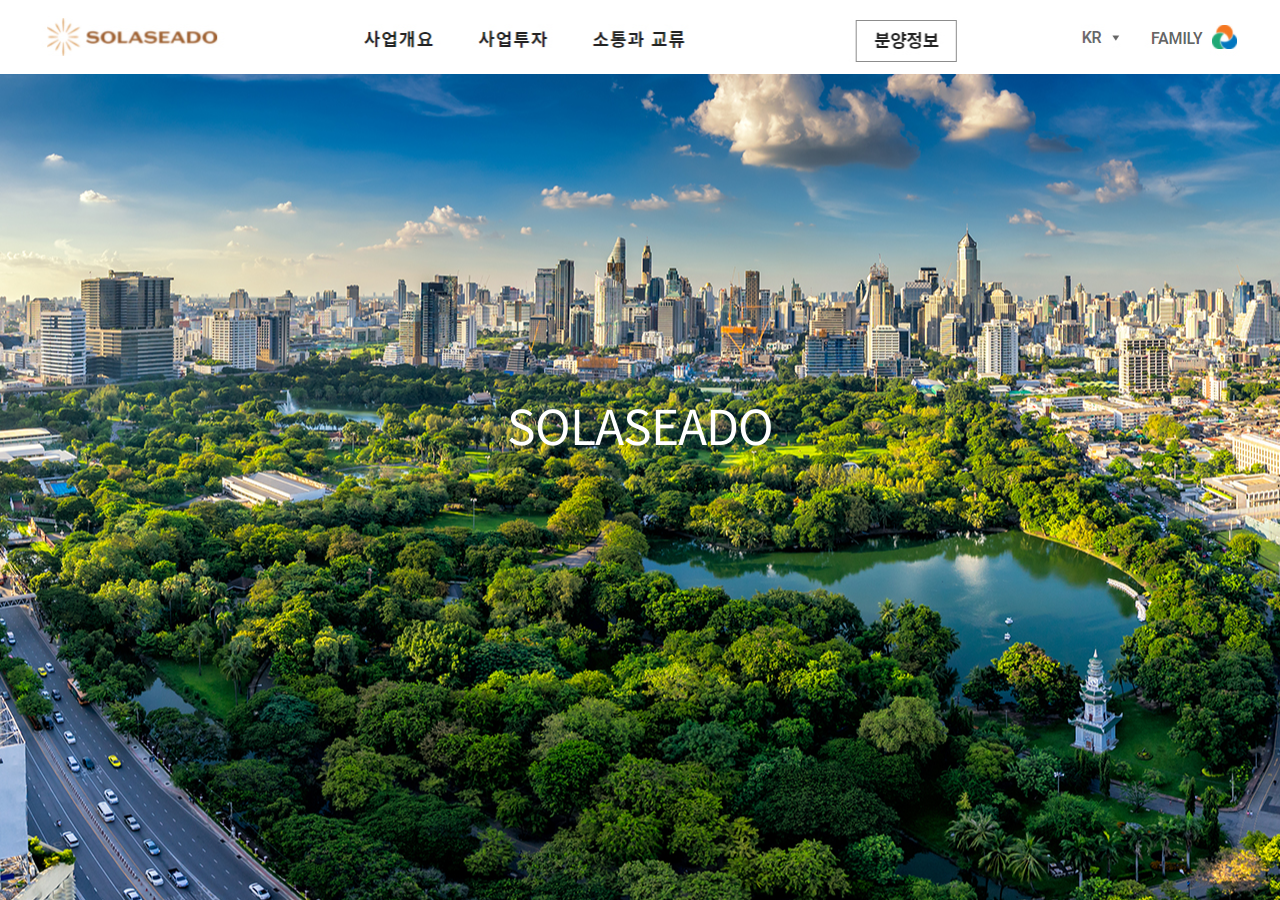
==== 06-sola/index.html @ d5ed10cb "애니메이션 연습용" ====
<!DOCTYPE html>
<html lang="ko">
<head>
    <meta charset="UTF-8">
    <meta http-equiv="X-UA-Compatible" content="IE=edge">
    <meta name="viewport" content="width=device-width, initial-scale=1.0">
    <title>태양의 도시 솔라시도</title>
    <link rel="stylesheet" href="reset.css">
    <style>
        body, html {
            font-family:'Noto Serif KR', serif;
            width:100%; height:100%; overflow:hidden;
        }
        /* design */
        .h_bg {background:#fff; position:fixed; left:0; top:0; width:100%; z-index:999;}
        .h_bg header {width:1200px; margin:0 auto;}
        .h_bg header img {width:100%;}
        .slide_wrap {}
        .slide_wrap .slide_c {position:relative;}
        .slide_wrap .slide_c .slide {
            position:absolute; left:0; top:0;
            width:100%; height:100vh;
            background-position:center;
            opacity:0; transition:opacity 0.5s;
        }
        .slide_wrap .slide_c .slide1 {background-image:url(images/bg1.jpg); opacity:1}
        .slide_wrap .slide_c .slide2 {background-image:url(images/bg2.jpg);}
        .slide_wrap .slide_c .slide3 {background-image:url(images/bg3.jpg);}
        .slide_wrap .slide_c .slide p {
            text-align:center; color:#fff;
            font-size:3rem; letter-spacing:-1px;
            position:relative; top:400px;
        }
        /* class */

        /* animation */

    </style>
    <script>
        window.onload=function(){

            

        }//e:onload
    </script>
</head>
<body>
    <div class="h_bg">
        <header>
            <img src="images/header.jpg" alt="">
        </header>
    </div>
    <div class="slide_wrap">
        <div class="slide_c">
            <div class="slide slide1"><p>SOLASEADO</p></div>
            <div class="slide slide2"><p>햇빛과 함께 행복을 꿈꾸는,</p></div>
            <div class="slide slide3"><p>솔라시도의 도전이 시작됩니다.</p></div>
        </div>
    </div>
</body>
</html>
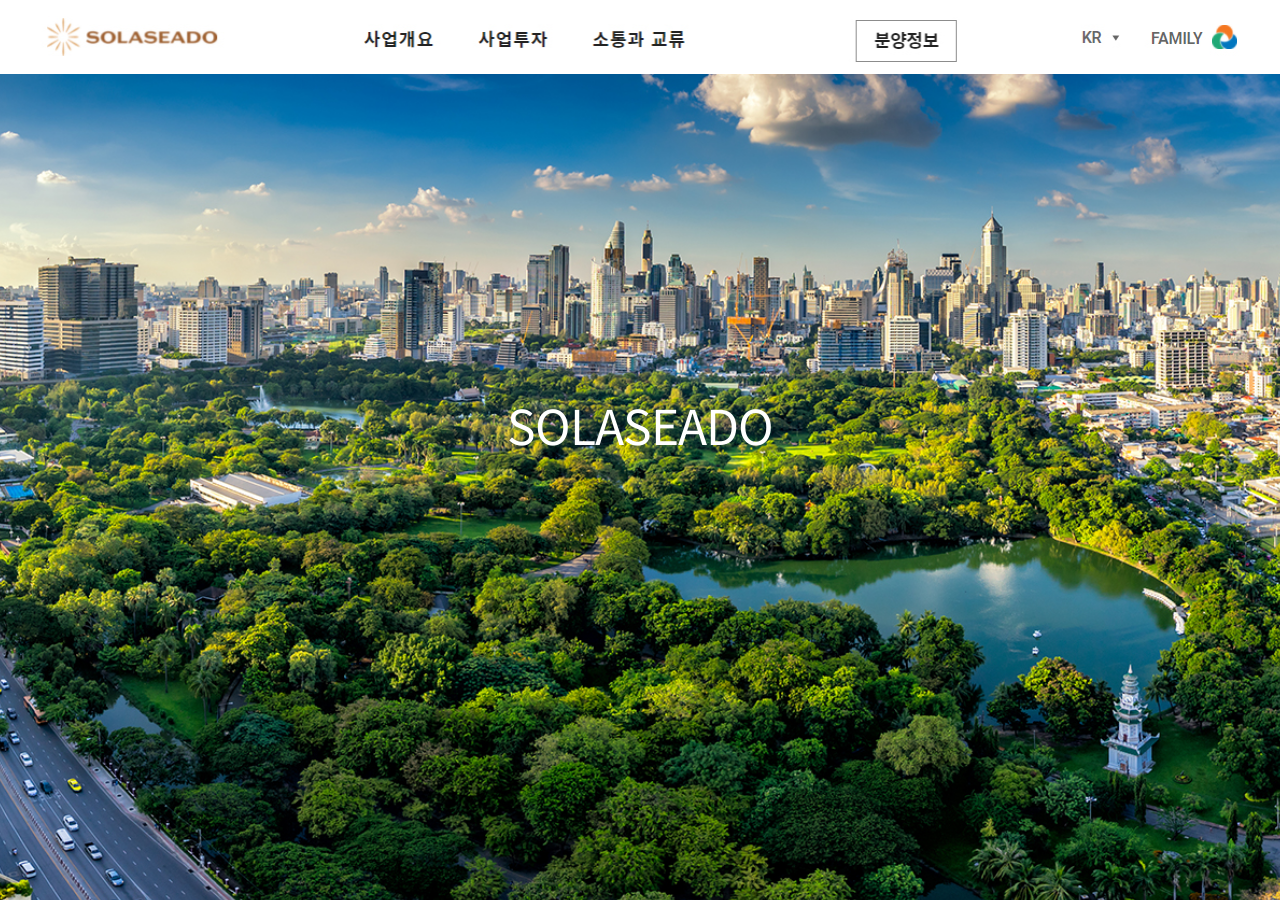
==== commit 2278f8c6: "애니메이션 연습" ====
--- a/06-sola/index.html
+++ b/06-sola/index.html
@@ -15,26 +15,43 @@
         .h_bg {background:#fff; position:fixed; left:0; top:0; width:100%; z-index:999;}
         .h_bg header {width:1200px; margin:0 auto;}
         .h_bg header img {width:100%;}
-        .slide_wrap {}
+        .slide_wrap {max-width: 1920px;}
         .slide_wrap .slide_c {position:relative;}
         .slide_wrap .slide_c .slide {
             position:absolute; left:0; top:0;
             width:100%; height:100vh;
+            background-size: cover;
             background-position:center;
             opacity:0; transition:opacity 0.5s;
         }
-        .slide_wrap .slide_c .slide1 {background-image:url(images/bg1.jpg); opacity:1}
+        .slide_wrap .slide_c .slide1 {
+            background-image:url(images/bg1.jpg); 
+            background-size: auto 130%;
+            opacity:1;
+            animation: bgAni 5s ease infinite alternate;
+        }
         .slide_wrap .slide_c .slide2 {background-image:url(images/bg2.jpg);}
         .slide_wrap .slide_c .slide3 {background-image:url(images/bg3.jpg);}
         .slide_wrap .slide_c .slide p {
             text-align:center; color:#fff;
             font-size:3rem; letter-spacing:-1px;
             position:relative; top:400px;
+            animation: titleAni 2s ease-out infinite alternate;
         }
         /* class */
-
         /* animation */
-
+        @keyframes bgAni {
+            0% {background-size: auto 130%;;}
+            100% {background-size: auto 160%;;}
+        }
+        @keyframes titleAni {
+            0%  {transform: scale(1) translateY(0); opacity: 0;}
+            100%  {transform: scale(1.3) translateY(-50px); opacity: 1;}
+        }
+/*         @keyframes titleAni {
+            0%  {top:400px; opacity: 0; font-size: 3rem;}
+            100%  {top: 300px; opacity: 1; font-size: 3.5rem;}
+        } */
     </style>
     <script>
         window.onload=function(){
